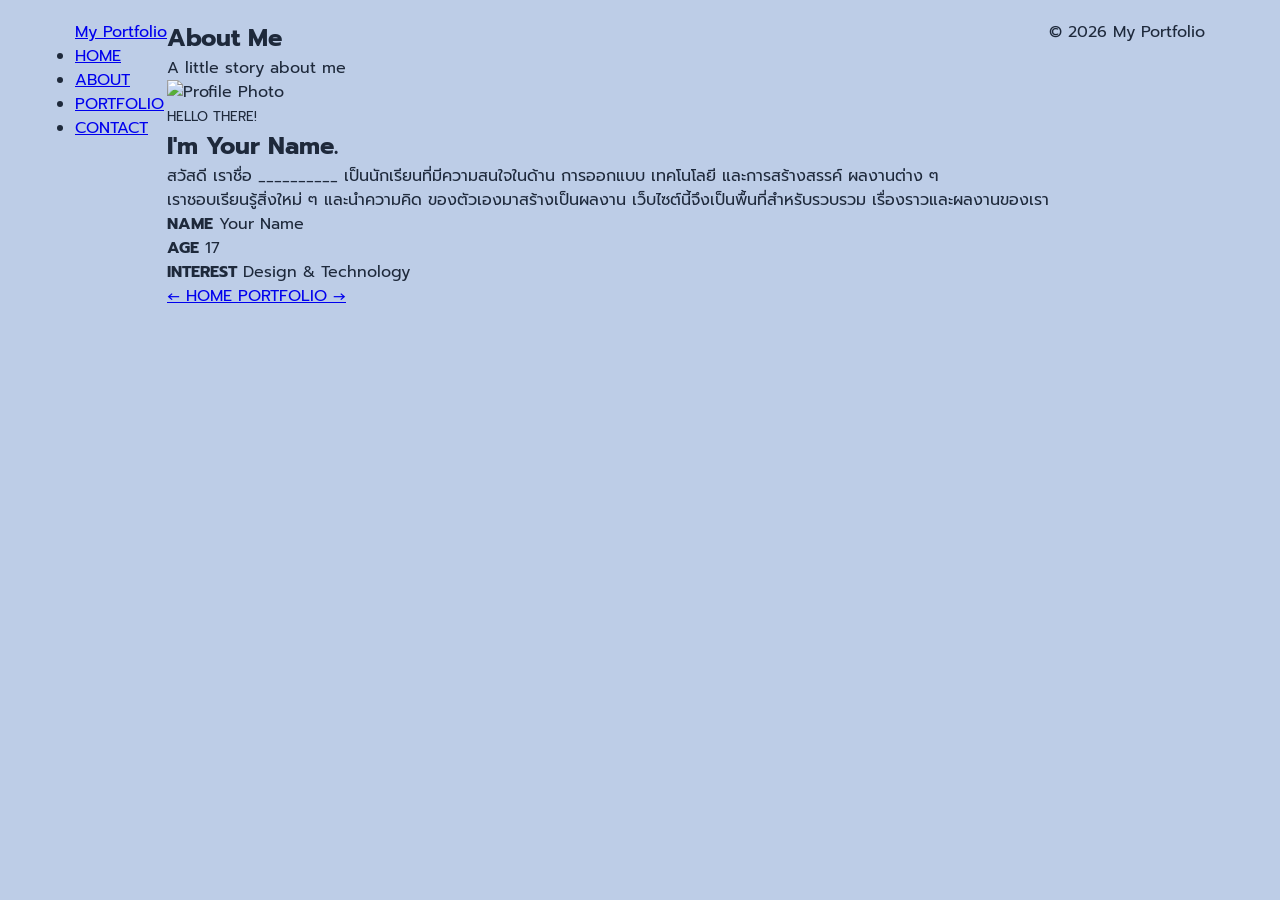
==== about.html @ 1d5a14ea "Update about.html" ====
<!DOCTYPE html>
<html lang="th">

<head>

    <meta charset="UTF-8">

    <meta name="viewport"
          content="width=device-width, initial-scale=1.0">

    <title>About | My Portfolio</title>

    <link rel="stylesheet" href="style.css">

</head>


<body>


<!-- ================= NAVBAR ================= -->

<nav class="navbar">

    <a href="index.html" class="logo">
        My Portfolio
    </a>


    <ul class="nav-links">

        <li>
            <a href="index.html">
                HOME
            </a>
        </li>

        <li>
            <a href="about.html">
                ABOUT
            </a>
        </li>

        <li>
            <a href="portfolio.html">
                PORTFOLIO
            </a>
        </li>

        <li>
            <a href="contact.html">
                CONTACT
            </a>
        </li>

    </ul>

</nav>


<!-- ================= MAIN ================= -->

<main class="container">


    <section class="page-title">

        <h1>
            About Me
        </h1>

        <p>
            A little story about me
        </p>

    </section>


    <section class="about-box">


        <div class="about-image">

            <!-- ⭐ ใส่รูปตัวเองตรงนี้ -->

            <img
                src="images/profile.jpg"
                alt="Profile Photo"
            >

        </div>


        <div class="about-text">

            <small>
                HELLO THERE!
            </small>


            <h2>
                I'm Your Name.
            </h2>


            <p>
                สวัสดี เราชื่อ __________
                เป็นนักเรียนที่มีความสนใจในด้าน
                การออกแบบ เทคโนโลยี และการสร้างสรรค์
                ผลงานต่าง ๆ
            </p>


            <p>
                เราชอบเรียนรู้สิ่งใหม่ ๆ และนำความคิด
                ของตัวเองมาสร้างเป็นผลงาน
                เว็บไซต์นี้จึงเป็นพื้นที่สำหรับรวบรวม
                เรื่องราวและผลงานของเรา
            </p>


            <div class="info">

                <div>
                    <strong>NAME</strong>
                    <span>Your Name</span>
                </div>

                <div>
                    <strong>AGE</strong>
                    <span>17</span>
                </div>

                <div>
                    <strong>INTEREST</strong>
                    <span>Design & Technology</span>
                </div>

            </div>


        </div>

    </section>


    <!-- ================= NAVIGATION ================= -->

    <div class="page-navigation">

        <a href="index.html">
            ← HOME
        </a>

        <a href="portfolio.html">
            PORTFOLIO →
        </a>

    </div>


</main>


<footer>

    © 2026 My Portfolio

</footer>


</body>

</html>
---- style.css ----
@import url('https://fonts.googleapis.com/css2?family=Cherry+Bomb+One&family=Prompt:wght@300;400;500;600;700&display=swap');

:root {
    --primary-blue: #4a8bf5;
    --soft-blue: #c4dcff;
    --sky-gradient: linear-gradient(180deg, #9bbcfd 0%, #d8e5ff 100%);
    --bg-cream: #f4f6fa;
    --card-bg: #ffffff;
    --text-dark: #1e293b;
    --text-muted: #64748b;
    --y2k-purple: #8b5cf6;
}

* {
    box-sizing: border-box;
    margin: 0;
    padding: 0;
}

body {
    font-family: 'Prompt', sans-serif;
    background: #bdcde7;
    color: var(--text-dark);
    padding: 20px 0;
    display: flex;
    justify-content: center;
}

/* กรอบเว็บไซต์สไตล์เว็บ Y2K / NewJeans UI */
.site-wrapper {
    width: 100%;
    max-width: 1000px;
    background-color: var(--bg-cream);
    box-shadow: 0 20px 40px rgba(0, 0, 0, 0.15);
    border-radius: 16px;
    overflow: hidden;
    border: 4px solid #ffffff;
    min-height: 85vh;
}

/* Header & Navigation Bar */
header {
    background: var(--sky-gradient);
    padding: 20px 40px;
    display: flex;
    justify-content: space-between;
    align-items: center;
    border-bottom: 2px solid #ffffff;
}

.logo-brand h1 {
    font-family: 'Cherry Bomb One', cursive, sans-serif;
    font-size: 32px;
    color: #ffffff;
    text-shadow: 2px 2px 0px var(--primary-blue), -2px -2px 0px var(--primary-blue), 2px -2px 0px var(--primary-blue), -2px 2px 0px var(--primary-blue);
    letter-spacing: 1px;
}

.main-nav ul {
    display: flex;
    list-style: none;
    gap: 15px;
}

.main-nav a {
    text-decoration: none;
    color: #ffffff;
    font-size: 14px;
    font-weight: 600;
    padding: 6px 16px;
    border-radius: 20px;
    background: rgba(255, 255, 255, 0.3);
    backdrop-filter: blur(5px);
    transition: all 0.2s ease;
}

.main-nav a:hover, .main-nav a.active {
    background: #ffffff;
    color: var(--primary-blue);
    box-shadow: 0 4px 10px rgba(74, 139, 245, 0.3);
}

/* Page Container */
.page-container {
    padding: 40px;
}

.section-title {
    font-family: 'Prompt', sans-serif;
    font-size: 28px;
    color: var(--primary-blue);
    margin-bottom: 20px;
    font-weight: 700;
    display: flex;
    align-items: center;
    gap: 10px;
}

/* Hero / Welcome Section (index.html) */
.hero-section {
    display: flex;
    gap: 30px;
    align-items: center;
    background: #ffffff;
    padding: 30px;
    border-radius: 12px;
    border: 2px dashed var(--soft-blue);
}

.hero-left {
    flex: 1;
}

.hero-title {
    font-size: 36px;
    line-height: 1.2;
    color: var(--primary-blue);
    margin-bottom: 15px;
}

.hero-desc {
    font-size: 15px;
    color: var(--text-muted);
    line-height: 1.8;
    margin-bottom: 25px;
}

.hero-right {
    flex: 1;
    display: flex;
    justify-content: center;
}

.hero-img-box {
    width: 100%;
    max-width: 350px;
    height: 280px;
    border-radius: 12px;
    overflow: hidden;
    border: 3px solid var(--soft-blue);
    box-shadow: 0 10px 20px rgba(0,0,0,0.05);
}

.hero-img-box img {
    width: 100%;
    height: 100%;
    object-fit: cover;
}

/* Buttons */
.btn-container {
    display: flex;
    gap: 12px;
    margin-top: 20px;
}

.btn-primary {
    background-color: var(--primary-blue);
    color: white;
    padding: 10px 22px;
    border-radius: 25px;
    text-decoration: none;
    font-size: 14px;
    font-weight: 500;
    box-shadow: 0 4px 12px rgba(74, 139, 245, 0.3);
    transition: 0.2s;
}

.btn-secondary {
    background-color: var(--soft-blue);
    color: var(--primary-blue);
    padding: 10px 22px;
    border-radius: 25px;
    text-decoration: none;
    font-size: 14px;
    font-weight: 500;
    transition: 0.2s;
}

.btn-primary:hover, .btn-secondary:hover {
    transform: translateY(-2px);
}

/* Cards & Grid Layout (projects.html & about.html) */
.info-card {
    background: #ffffff;
    padding: 30px;
    border-radius: 12px;
    border: 1px solid #e2e8f0;
    margin-bottom: 25px;
    box-shadow: 0 4px 12px rgba(0,0,0,0.02);
}

.info-card h3 {
    color: var(--primary-blue);
    margin-bottom: 12px;
    font-size: 18px;
}

.info-card p {
    font-size: 14px;
    color: var(--text-muted);
    line-height: 1.8;
}

.projects-grid {
    display: grid;
    grid-template-columns: repeat(auto-fit, minmax(260px, 1fr));
    gap: 20px;
    margin-top: 25px;
}

.project-card {
    background: #ffffff;
    border-radius: 12px;
    overflow: hidden;
    border: 1px solid #e2e8f0;
    box-shadow: 0 4px 12px rgba(0, 0, 0, 0.03);
    transition: transform 0.2s;
}

.project-card:hover {
    transform: translateY(-5px);
}

.card-banner-img {
    width: 100%;
    height: 160px;
    object-fit: cover;
}

.card-body {
    padding: 15px 20px;
}

.card-body h3 {
    font-size: 16px;
    color: var(--text-dark);
    margin-bottom: 6px;
}

.card-body p {
    font-size: 13px;
    color: var(--text-muted);
}

/* Footer Navigation Bar */
.footer-nav {
    display: flex;
    justify-content: space-between;
    align-items: center;
    margin-top: 40px;
    padding-top: 20px;
    border-top: 1px dashed var(--soft-blue);
}

/* Responsive */
@media (max-width: 768px) {
    header { flex-direction: column; gap: 15px; text-align: center; }
    .hero-section { flex-direction: column; }
    .page-container { padding: 20px; }
}
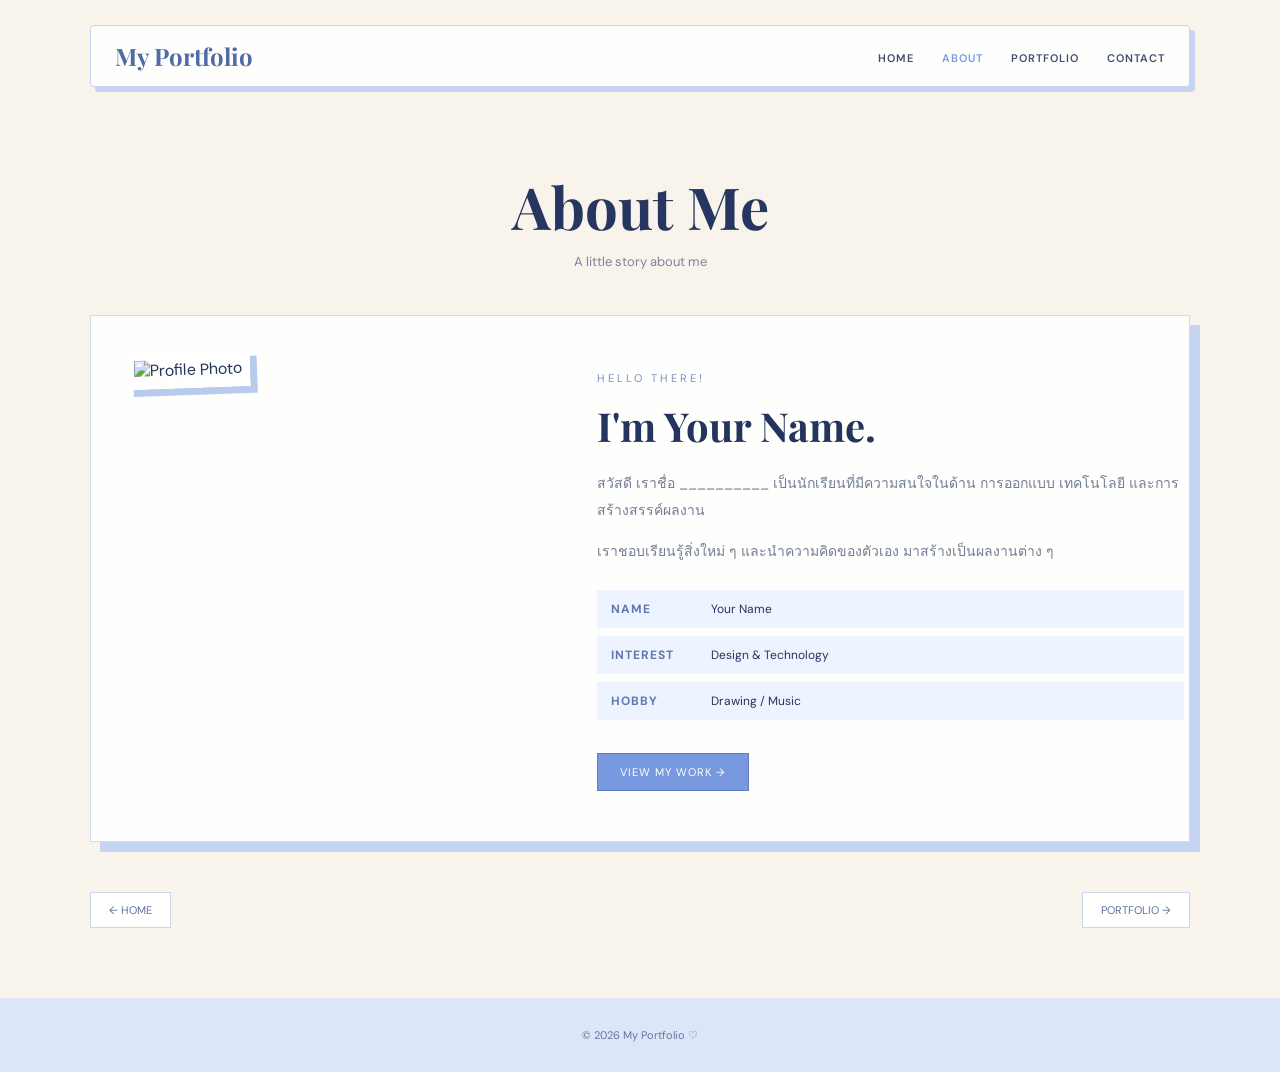
==== commit ce980e9f: "Update about.html" ====
--- a/about.html
+++ b/about.html
@@ -14,11 +14,8 @@
 
 </head>
 
-
 <body>
 
-
-<!-- ================= NAVBAR ================= -->
 
 <nav class="navbar">
 
@@ -26,8 +23,7 @@
         My Portfolio
     </a>
 
-
-    <ul class="nav-links">
+    <ul class="nav-menu">
 
         <li>
             <a href="index.html">
@@ -36,7 +32,7 @@
         </li>
 
         <li>
-            <a href="about.html">
+            <a href="about.html" class="active">
                 ABOUT
             </a>
         </li>
@@ -58,12 +54,10 @@
 </nav>
 
 
-<!-- ================= MAIN ================= -->
-
 <main class="container">
 
 
-    <section class="page-title">
+    <header class="page-header">
 
         <h1>
             About Me
@@ -73,7 +67,7 @@
             A little story about me
         </p>
 
-    </section>
+    </header>
 
 
     <section class="about-box">
@@ -81,7 +75,7 @@
 
         <div class="about-image">
 
-            <!-- ⭐ ใส่รูปตัวเองตรงนี้ -->
+            <!-- รูปตัวเอง -->
 
             <img
                 src="images/profile.jpg"
@@ -91,12 +85,11 @@
         </div>
 
 
-        <div class="about-text">
+        <div class="about-content">
 
             <small>
                 HELLO THERE!
             </small>
-
 
             <h2>
                 I'm Your Name.
@@ -106,47 +99,51 @@
             <p>
                 สวัสดี เราชื่อ __________
                 เป็นนักเรียนที่มีความสนใจในด้าน
-                การออกแบบ เทคโนโลยี และการสร้างสรรค์
-                ผลงานต่าง ๆ
+                การออกแบบ เทคโนโลยี
+                และการสร้างสรรค์ผลงาน
             </p>
 
 
             <p>
-                เราชอบเรียนรู้สิ่งใหม่ ๆ และนำความคิด
-                ของตัวเองมาสร้างเป็นผลงาน
-                เว็บไซต์นี้จึงเป็นพื้นที่สำหรับรวบรวม
-                เรื่องราวและผลงานของเรา
+                เราชอบเรียนรู้สิ่งใหม่ ๆ
+                และนำความคิดของตัวเอง
+                มาสร้างเป็นผลงานต่าง ๆ
             </p>
 
 
-            <div class="info">
+            <div class="info-list">
 
-                <div>
+                <div class="info-row">
                     <strong>NAME</strong>
                     <span>Your Name</span>
                 </div>
 
-                <div>
-                    <strong>AGE</strong>
-                    <span>17</span>
-                </div>
-
-                <div>
+                <div class="info-row">
                     <strong>INTEREST</strong>
                     <span>Design & Technology</span>
                 </div>
 
+                <div class="info-row">
+                    <strong>HOBBY</strong>
+                    <span>Drawing / Music</span>
+                </div>
+
             </div>
 
+
+            <a
+                href="portfolio.html"
+                class="button"
+            >
+                VIEW MY WORK →
+            </a>
 
         </div>
 
     </section>
 
 
-    <!-- ================= NAVIGATION ================= -->
-
-    <div class="page-navigation">
+    <div class="page-nav">
 
         <a href="index.html">
             ← HOME
@@ -163,12 +160,9 @@
 
 
 <footer>
-
-    © 2026 My Portfolio
-
+    © 2026 My Portfolio ♡
 </footer>
 
 
 </body>
-
 </html>
--- a/style.css
+++ b/style.css
@@ -1,15 +1,4 @@
-@import url('https://fonts.googleapis.com/css2?family=Cherry+Bomb+One&family=Prompt:wght@300;400;500;600;700&display=swap');
-
-:root {
-    --primary-blue: #4a8bf5;
-    --soft-blue: #c4dcff;
-    --sky-gradient: linear-gradient(180deg, #9bbcfd 0%, #d8e5ff 100%);
-    --bg-cream: #f4f6fa;
-    --card-bg: #ffffff;
-    --text-dark: #1e293b;
-    --text-muted: #64748b;
-    --y2k-purple: #8b5cf6;
-}
+@import url('https://fonts.googleapis.com/css2?family=DM+Sans:wght@400;500;600&family=Playfair+Display:wght@500;600;700&display=swap');
 
 * {
     box-sizing: border-box;
@@ -17,246 +6,619 @@
     padding: 0;
 }
 
+html {
+    scroll-behavior: smooth;
+}
+
 body {
-    font-family: 'Prompt', sans-serif;
-    background: #bdcde7;
-    color: var(--text-dark);
-    padding: 20px 0;
-    display: flex;
-    justify-content: center;
-}
-
-/* กรอบเว็บไซต์สไตล์เว็บ Y2K / NewJeans UI */
-.site-wrapper {
-    width: 100%;
-    max-width: 1000px;
-    background-color: var(--bg-cream);
-    box-shadow: 0 20px 40px rgba(0, 0, 0, 0.15);
-    border-radius: 16px;
-    overflow: hidden;
-    border: 4px solid #ffffff;
-    min-height: 85vh;
-}
-
-/* Header & Navigation Bar */
-header {
-    background: var(--sky-gradient);
-    padding: 20px 40px;
-    display: flex;
-    justify-content: space-between;
-    align-items: center;
-    border-bottom: 2px solid #ffffff;
-}
-
-.logo-brand h1 {
-    font-family: 'Cherry Bomb One', cursive, sans-serif;
-    font-size: 32px;
-    color: #ffffff;
-    text-shadow: 2px 2px 0px var(--primary-blue), -2px -2px 0px var(--primary-blue), 2px -2px 0px var(--primary-blue), -2px 2px 0px var(--primary-blue);
-    letter-spacing: 1px;
-}
-
-.main-nav ul {
-    display: flex;
-    list-style: none;
-    gap: 15px;
-}
-
-.main-nav a {
-    text-decoration: none;
-    color: #ffffff;
-    font-size: 14px;
-    font-weight: 600;
-    padding: 6px 16px;
-    border-radius: 20px;
-    background: rgba(255, 255, 255, 0.3);
-    backdrop-filter: blur(5px);
-    transition: all 0.2s ease;
-}
-
-.main-nav a:hover, .main-nav a.active {
-    background: #ffffff;
-    color: var(--primary-blue);
-    box-shadow: 0 4px 10px rgba(74, 139, 245, 0.3);
-}
-
-/* Page Container */
-.page-container {
-    padding: 40px;
-}
-
-.section-title {
-    font-family: 'Prompt', sans-serif;
-    font-size: 28px;
-    color: var(--primary-blue);
-    margin-bottom: 20px;
-    font-weight: 700;
+    font-family: 'DM Sans', sans-serif;
+    background: #f8f3eb;
+    color: #25345d;
+    min-height: 100vh;
+}
+
+/* ================= NAVBAR ================= */
+
+.navbar {
+    width: 90%;
+    max-width: 1100px;
+    margin: 25px auto 0;
+    padding: 14px 24px;
+
     display: flex;
     align-items: center;
-    gap: 10px;
-}
-
-/* Hero / Welcome Section (index.html) */
-.hero-section {
+    justify-content: space-between;
+
+    background: rgba(255, 255, 255, 0.9);
+    border: 1px solid #c5d4f1;
+    border-radius: 4px;
+
+    box-shadow: 5px 5px 0 #c5d4f1;
+
+    position: relative;
+    z-index: 10;
+}
+
+.logo {
+    text-decoration: none;
+    color: #506ba5;
+
+    font-family: 'Playfair Display', serif;
+    font-size: 24px;
+    font-weight: 700;
+}
+
+.nav-menu {
     display: flex;
-    gap: 30px;
     align-items: center;
-    background: #ffffff;
-    padding: 30px;
-    border-radius: 12px;
-    border: 2px dashed var(--soft-blue);
-}
-
-.hero-left {
-    flex: 1;
+    gap: 28px;
+    list-style: none;
+}
+
+.nav-menu a {
+    text-decoration: none;
+    color: #3f4d70;
+
+    font-size: 11px;
+    font-weight: 600;
+    letter-spacing: 1px;
+
+    transition: 0.25s;
+}
+
+.nav-menu a:hover,
+.nav-menu a.active {
+    color: #7799df;
+}
+
+/* ================= CONTAINER ================= */
+
+.container {
+    width: 90%;
+    max-width: 1100px;
+    margin: auto;
+}
+
+/* ================= HOME ================= */
+
+.hero {
+    min-height: 650px;
+
+    display: grid;
+    grid-template-columns: 1fr 1fr;
+    gap: 60px;
+
+    align-items: center;
+}
+
+.hero-text {
+    padding-left: 15px;
+}
+
+.hero-subtitle {
+    color: #7890bf;
+
+    font-size: 11px;
+    letter-spacing: 4px;
+    font-weight: 600;
 }
 
 .hero-title {
-    font-size: 36px;
-    line-height: 1.2;
-    color: var(--primary-blue);
-    margin-bottom: 15px;
-}
-
-.hero-desc {
-    font-size: 15px;
-    color: var(--text-muted);
-    line-height: 1.8;
-    margin-bottom: 25px;
-}
-
-.hero-right {
-    flex: 1;
-    display: flex;
-    justify-content: center;
-}
-
-.hero-img-box {
-    width: 100%;
-    max-width: 350px;
-    height: 280px;
-    border-radius: 12px;
-    overflow: hidden;
-    border: 3px solid var(--soft-blue);
-    box-shadow: 0 10px 20px rgba(0,0,0,0.05);
-}
-
-.hero-img-box img {
-    width: 100%;
-    height: 100%;
-    object-fit: cover;
-}
-
-/* Buttons */
-.btn-container {
+    font-family: 'Playfair Display', serif;
+
+    font-size: clamp(60px, 8vw, 95px);
+    line-height: 0.9;
+
+    margin: 20px 0;
+
+    color: #24345f;
+}
+
+.hero-title span {
+    color: #7597dc;
+}
+
+.hero-description {
+    max-width: 500px;
+
+    color: #737d94;
+
+    font-size: 14px;
+    line-height: 1.9;
+}
+
+.buttons {
     display: flex;
     gap: 12px;
-    margin-top: 20px;
-}
-
-.btn-primary {
-    background-color: var(--primary-blue);
+    flex-wrap: wrap;
+}
+
+.button {
+    display: inline-block;
+
+    margin-top: 25px;
+    padding: 11px 22px;
+
+    background: #7899df;
     color: white;
-    padding: 10px 22px;
-    border-radius: 25px;
+
     text-decoration: none;
+
+    font-size: 11px;
+    letter-spacing: 1px;
+
+    border: 1px solid #607ebd;
+
+    transition: 0.25s;
+}
+
+.button:hover {
+    transform: translateY(-3px);
+    box-shadow: 5px 5px 0 #c5d4f1;
+}
+
+.button.light {
+    background: white;
+    color: #506ba5;
+}
+
+/* ================= HOME IMAGE ================= */
+
+.hero-image {
+    position: relative;
+}
+
+.hero-image img {
+    width: 100%;
+    height: 450px;
+
+    object-fit: cover;
+
+    background: #dbe5f8;
+
+    border: 9px solid white;
+
+    box-shadow: 12px 12px 0 #b9cbed;
+
+    transform: rotate(2deg);
+}
+
+.decor-heart {
+    position: absolute;
+
+    left: -35px;
+    bottom: 30px;
+
+    font-size: 58px;
+
+    transform: rotate(-12deg);
+}
+
+.decor-star {
+    position: absolute;
+
+    right: -20px;
+    top: 15px;
+
+    font-size: 35px;
+
+    color: #7191d3;
+}
+
+/* ================= PAGE HEADER ================= */
+
+.page-header {
+    text-align: center;
+
+    padding: 80px 0 45px;
+}
+
+.page-header h1 {
+    font-family: 'Playfair Display', serif;
+
+    font-size: 58px;
+
+    color: #263660;
+}
+
+.page-header p {
+    margin-top: 8px;
+
+    color: #7a849b;
+
+    font-size: 13px;
+}
+
+/* ================= ABOUT ================= */
+
+.about-box {
+    display: grid;
+    grid-template-columns: 40% 60%;
+
+    gap: 45px;
+
+    padding: 35px;
+
+    background: rgba(255, 255, 255, 0.9);
+
+    border: 1px solid #d0dbef;
+
+    box-shadow: 10px 10px 0 #c5d4f1;
+}
+
+.about-image img {
+    width: 100%;
+    height: 420px;
+
+    object-fit: cover;
+
+    border: 8px solid white;
+
+    box-shadow: 7px 7px 0 #b9cbed;
+
+    transform: rotate(-2deg);
+}
+
+.about-content {
+    padding: 15px;
+}
+
+.about-content small {
+    color: #7890bf;
+
+    font-size: 11px;
+    letter-spacing: 3px;
+}
+
+.about-content h2 {
+    font-family: 'Playfair Display', serif;
+
+    font-size: 40px;
+
+    margin: 12px 0 18px;
+}
+
+.about-content p {
+    color: #737d94;
+
     font-size: 14px;
-    font-weight: 500;
-    box-shadow: 0 4px 12px rgba(74, 139, 245, 0.3);
+
+    line-height: 1.9;
+
+    margin-bottom: 15px;
+}
+
+.info-list {
+    margin-top: 25px;
+}
+
+.info-row {
+    display: flex;
+
+    padding: 11px 14px;
+
+    margin-bottom: 8px;
+
+    background: #edf3ff;
+
+    font-size: 12px;
+}
+
+.info-row strong {
+    width: 100px;
+
+    color: #6178ad;
+
+    letter-spacing: 1px;
+}
+
+/* ================= PORTFOLIO ================= */
+
+.portfolio-grid {
+    display: grid;
+
+    grid-template-columns: repeat(3, 1fr);
+
+    gap: 28px;
+
+    margin-bottom: 80px;
+}
+
+.work-card {
+    padding: 10px;
+
+    background: white;
+
+    border: 1px solid #d4def0;
+
+    box-shadow: 7px 7px 0 #c4d3ef;
+
+    transition: 0.3s;
+}
+
+.work-card:nth-child(2) {
+    transform: translateY(25px) rotate(1.5deg);
+}
+
+.work-card:nth-child(3) {
+    transform: rotate(-1.5deg);
+}
+
+.work-card:hover {
+    transform: translateY(-8px) rotate(0);
+}
+
+.work-card img {
+    width: 100%;
+    height: 280px;
+
+    object-fit: cover;
+}
+
+.work-content {
+    padding: 14px 8px 12px;
+}
+
+.work-number {
+    color: #7890bf;
+
+    font-size: 9px;
+    letter-spacing: 2px;
+}
+
+.work-content h2 {
+    font-family: 'Playfair Display', serif;
+
+    font-size: 24px;
+
+    margin: 7px 0;
+}
+
+.work-content p {
+    color: #747e96;
+
+    font-size: 12px;
+
+    line-height: 1.7;
+}
+
+.tag {
+    display: inline-block;
+
+    margin-top: 10px;
+    padding: 5px 9px;
+
+    background: #e8efff;
+
+    color: #6178ad;
+
+    font-size: 9px;
+    letter-spacing: 1px;
+}
+
+/* ================= CONTACT ================= */
+
+.contact-box {
+    display: grid;
+
+    grid-template-columns: 1fr 1fr;
+
+    gap: 50px;
+
+    padding: 40px;
+
+    background: white;
+
+    border: 1px solid #d0dbef;
+
+    box-shadow: 10px 10px 0 #c5d4f1;
+
+    margin-bottom: 70px;
+}
+
+.contact-content small {
+    color: #7890bf;
+
+    font-size: 11px;
+
+    letter-spacing: 3px;
+}
+
+.contact-content h2 {
+    font-family: 'Playfair Display', serif;
+
+    font-size: 43px;
+
+    margin: 12px 0;
+}
+
+.contact-content > p {
+    color: #737d94;
+
+    font-size: 13px;
+
+    line-height: 1.8;
+
+    margin-bottom: 25px;
+}
+
+.contact-item {
+    padding: 13px 15px;
+
+    margin-bottom: 10px;
+
+    background: #edf3ff;
+}
+
+.contact-item strong {
+    color: #6178ad;
+
+    font-size: 9px;
+
+    letter-spacing: 2px;
+}
+
+.contact-item p {
+    color: #6e7891;
+
+    font-size: 12px;
+
+    margin-top: 4px;
+}
+
+.contact-form input,
+.contact-form textarea {
+    width: 100%;
+
+    padding: 13px;
+
+    margin-bottom: 12px;
+
+    background: #fafcff;
+
+    border: 1px solid #d2ddef;
+
+    outline: none;
+
+    font-family: 'DM Sans', sans-serif;
+
+    font-size: 12px;
+}
+
+.contact-form textarea {
+    height: 150px;
+
+    resize: vertical;
+}
+
+.contact-form input:focus,
+.contact-form textarea:focus {
+    border-color: #7899df;
+}
+
+.contact-form button {
+    padding: 12px 22px;
+
+    background: #7899df;
+
+    color: white;
+
+    border: 1px solid #607ebd;
+
+    cursor: pointer;
+
+    font-size: 11px;
+
+    letter-spacing: 1px;
+}
+
+/* ================= PAGE NAV ================= */
+
+.page-nav {
+    display: flex;
+
+    justify-content: space-between;
+
+    margin: 50px 0 70px;
+}
+
+.page-nav a {
+    padding: 10px 18px;
+
+    background: white;
+
+    border: 1px solid #cbd7ed;
+
+    color: #5c70a2;
+
+    text-decoration: none;
+
+    font-size: 11px;
+
     transition: 0.2s;
 }
 
-.btn-secondary {
-    background-color: var(--soft-blue);
-    color: var(--primary-blue);
-    padding: 10px 22px;
-    border-radius: 25px;
-    text-decoration: none;
-    font-size: 14px;
-    font-weight: 500;
-    transition: 0.2s;
-}
-
-.btn-primary:hover, .btn-secondary:hover {
-    transform: translateY(-2px);
-}
-
-/* Cards & Grid Layout (projects.html & about.html) */
-.info-card {
-    background: #ffffff;
+.page-nav a:hover {
+    background: #edf3ff;
+}
+
+/* ================= FOOTER ================= */
+
+footer {
     padding: 30px;
-    border-radius: 12px;
-    border: 1px solid #e2e8f0;
-    margin-bottom: 25px;
-    box-shadow: 0 4px 12px rgba(0,0,0,0.02);
-}
-
-.info-card h3 {
-    color: var(--primary-blue);
-    margin-bottom: 12px;
-    font-size: 18px;
-}
-
-.info-card p {
-    font-size: 14px;
-    color: var(--text-muted);
-    line-height: 1.8;
-}
-
-.projects-grid {
-    display: grid;
-    grid-template-columns: repeat(auto-fit, minmax(260px, 1fr));
-    gap: 20px;
-    margin-top: 25px;
-}
-
-.project-card {
-    background: #ffffff;
-    border-radius: 12px;
-    overflow: hidden;
-    border: 1px solid #e2e8f0;
-    box-shadow: 0 4px 12px rgba(0, 0, 0, 0.03);
-    transition: transform 0.2s;
-}
-
-.project-card:hover {
-    transform: translateY(-5px);
-}
-
-.card-banner-img {
-    width: 100%;
-    height: 160px;
-    object-fit: cover;
-}
-
-.card-body {
-    padding: 15px 20px;
-}
-
-.card-body h3 {
-    font-size: 16px;
-    color: var(--text-dark);
-    margin-bottom: 6px;
-}
-
-.card-body p {
-    font-size: 13px;
-    color: var(--text-muted);
-}
-
-/* Footer Navigation Bar */
-.footer-nav {
-    display: flex;
-    justify-content: space-between;
-    align-items: center;
-    margin-top: 40px;
-    padding-top: 20px;
-    border-top: 1px dashed var(--soft-blue);
-}
-
-/* Responsive */
-@media (max-width: 768px) {
-    header { flex-direction: column; gap: 15px; text-align: center; }
-    .hero-section { flex-direction: column; }
-    .page-container { padding: 20px; }
-}
+
+    background: #dce6f8;
+
+    text-align: center;
+
+    color: #65769f;
+
+    font-size: 11px;
+}
+
+/* ================= MOBILE ================= */
+
+@media (max-width: 750px) {
+
+    .navbar {
+        flex-direction: column;
+
+        gap: 15px;
+
+        padding: 15px;
+    }
+
+    .nav-menu {
+        gap: 14px;
+
+        justify-content: center;
+
+        flex-wrap: wrap;
+    }
+
+    .hero {
+        grid-template-columns: 1fr;
+
+        gap: 40px;
+
+        padding: 60px 0;
+    }
+
+    .hero-text {
+        padding-left: 0;
+    }
+
+    .hero-title {
+        font-size: 60px;
+    }
+
+    .hero-image img {
+        height: 350px;
+    }
+
+    .about-box {
+        grid-template-columns: 1fr;
+
+        padding: 25px;
+    }
+
+    .contact-box {
+        grid-template-columns: 1fr;
+
+        padding: 25px;
+    }
+
+    .portfolio-grid {
+        grid-template-columns: 1fr;
+    }
+
+    .work-card:nth-child(2),
+    .work-card:nth-child(3) {
+        transform: none;
+    }
+
+    .page-header h1 {
+        font-size: 45px;
+    }
+
+}
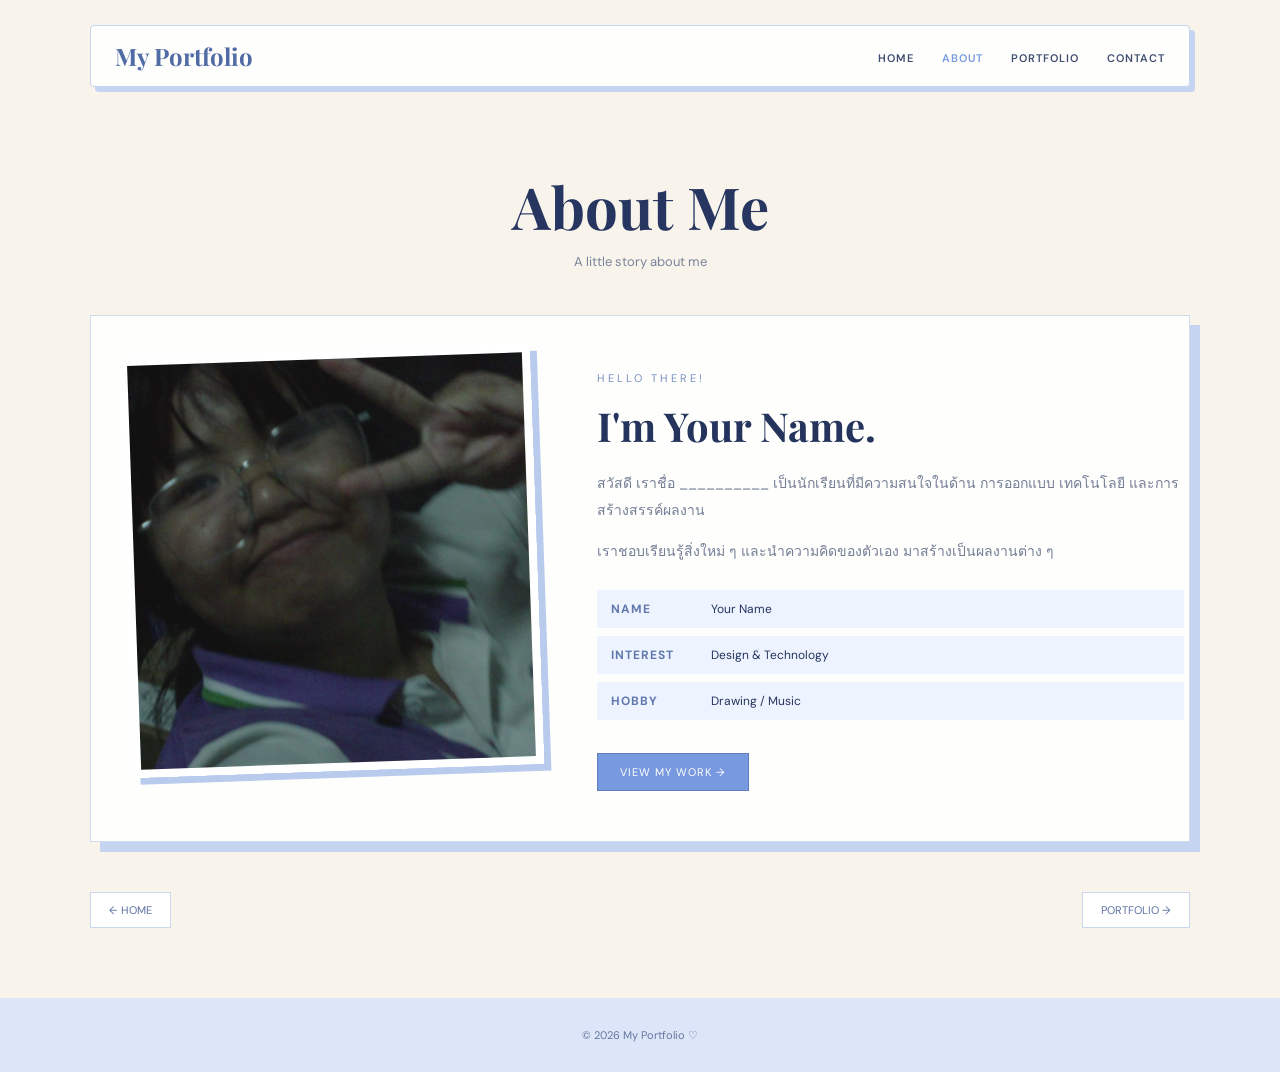
==== commit ce65ce04: "Update about.html" ====
--- a/about.html
+++ b/about.html
@@ -78,7 +78,7 @@
             <!-- รูปตัวเอง -->
 
             <img
-                src="images/profile.jpg"
+                src="F.png"
                 alt="Profile Photo"
             >
 
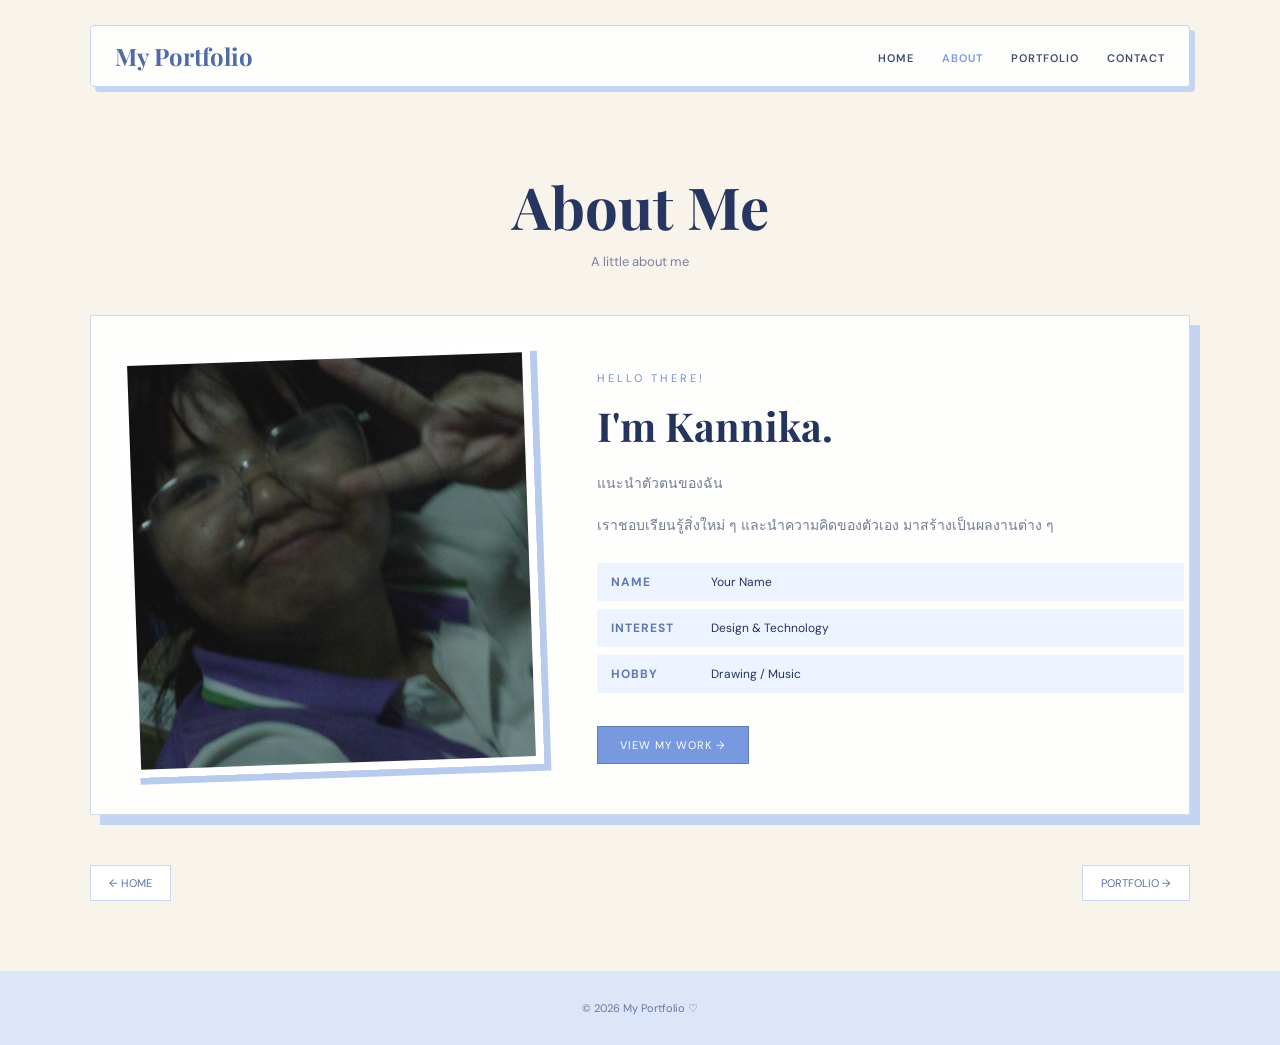
==== commit 764f0d5a: "Update about.html" ====
--- a/about.html
+++ b/about.html
@@ -64,7 +64,7 @@
         </h1>
 
         <p>
-            A little story about me
+            A little about me
         </p>
 
     </header>
@@ -92,15 +92,12 @@
             </small>
 
             <h2>
-                I'm Your Name.
+                I'm Kannika.
             </h2>
 
 
             <p>
-                สวัสดี เราชื่อ __________
-                เป็นนักเรียนที่มีความสนใจในด้าน
-                การออกแบบ เทคโนโลยี
-                และการสร้างสรรค์ผลงาน
+                แนะนำตัวตนของฉัน
             </p>
 
 
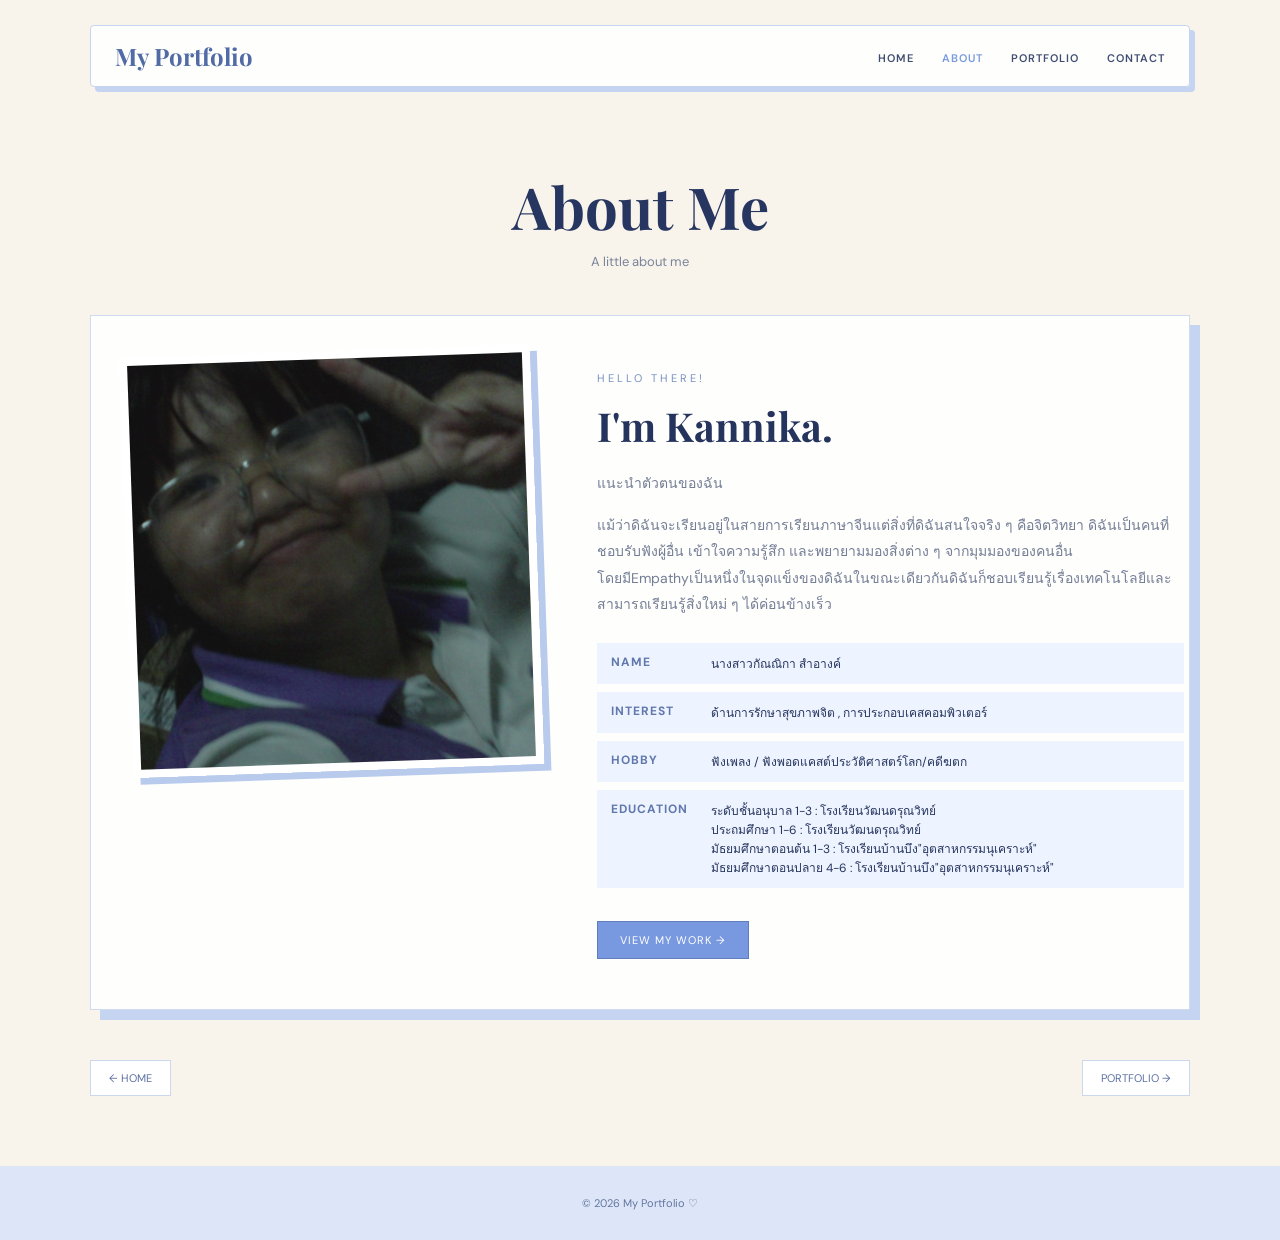
==== commit b9d1b5cf: "Update about.html" ====
--- a/about.html
+++ b/about.html
@@ -102,9 +102,8 @@
 
 
             <p>
-                เราชอบเรียนรู้สิ่งใหม่ ๆ
-                และนำความคิดของตัวเอง
-                มาสร้างเป็นผลงานต่าง ๆ
+                แม้ว่าดิฉันจะเรียนอยู่ในสายการเรียนภาษาจีนแต่สิ่งที่ดิฉันสนใจจริง ๆ คือจิตวิทยา ดิฉันเป็นคนที่ชอบรับฟังผู้อื่น เข้าใจความรู้สึก และพยายามมองสิ่งต่าง ๆ จากมุมมองของคนอื่น<br>
+                โดยมีEmpathyเป็นหนึ่งในจุดแข็งของดิฉันในขณะเดียวกันดิฉันก็ชอบเรียนรู้เรื่องเทคโนโลยีและสามารถเรียนรู้สิ่งใหม่ ๆ ได้ค่อนข้างเร็ว<br>
             </p>
 
 
@@ -112,19 +111,28 @@
 
                 <div class="info-row">
                     <strong>NAME</strong>
-                    <span>Your Name</span>
+                    <span>นางสาวกัณณิกา สำอางค์</span>
                 </div>
 
                 <div class="info-row">
                     <strong>INTEREST</strong>
-                    <span>Design & Technology</span>
+                    <span>ด้านการรักษาสุขภาพจิต , การประกอบเคสคอมพิวเตอร์</span>
                 </div>
 
                 <div class="info-row">
                     <strong>HOBBY</strong>
-                    <span>Drawing / Music</span>
+                    <span>ฟังเพลง / ฟังพอดแคสต์ประวัติศาสตร์โลก/คดีฆตก</span>
                 </div>
-
+                
+                <div class="info-row">
+                    <strong>EDUCATION</strong>
+                    <span>
+                        ระดับชั้นอนุบาล 1-3 : โรงเรียนวัฒนดรุณวิทย์<br>
+                        ประถมศึกษา 1-6 : โรงเรียนวัฒนดรุณวิทย์<br>
+                        มัธยมศึกษาตอนต้น 1-3 : โรงเรียนบ้านบึง"อุตสาหกรรมนุเคราะห์"<br>
+                        มัธยมศึกษาตอนปลาย 4-6 : โรงเรียนบ้านบึง"อุตสาหกรรมนุเคราะห์"
+                    </span>
+                </div>
             </div>
 
 
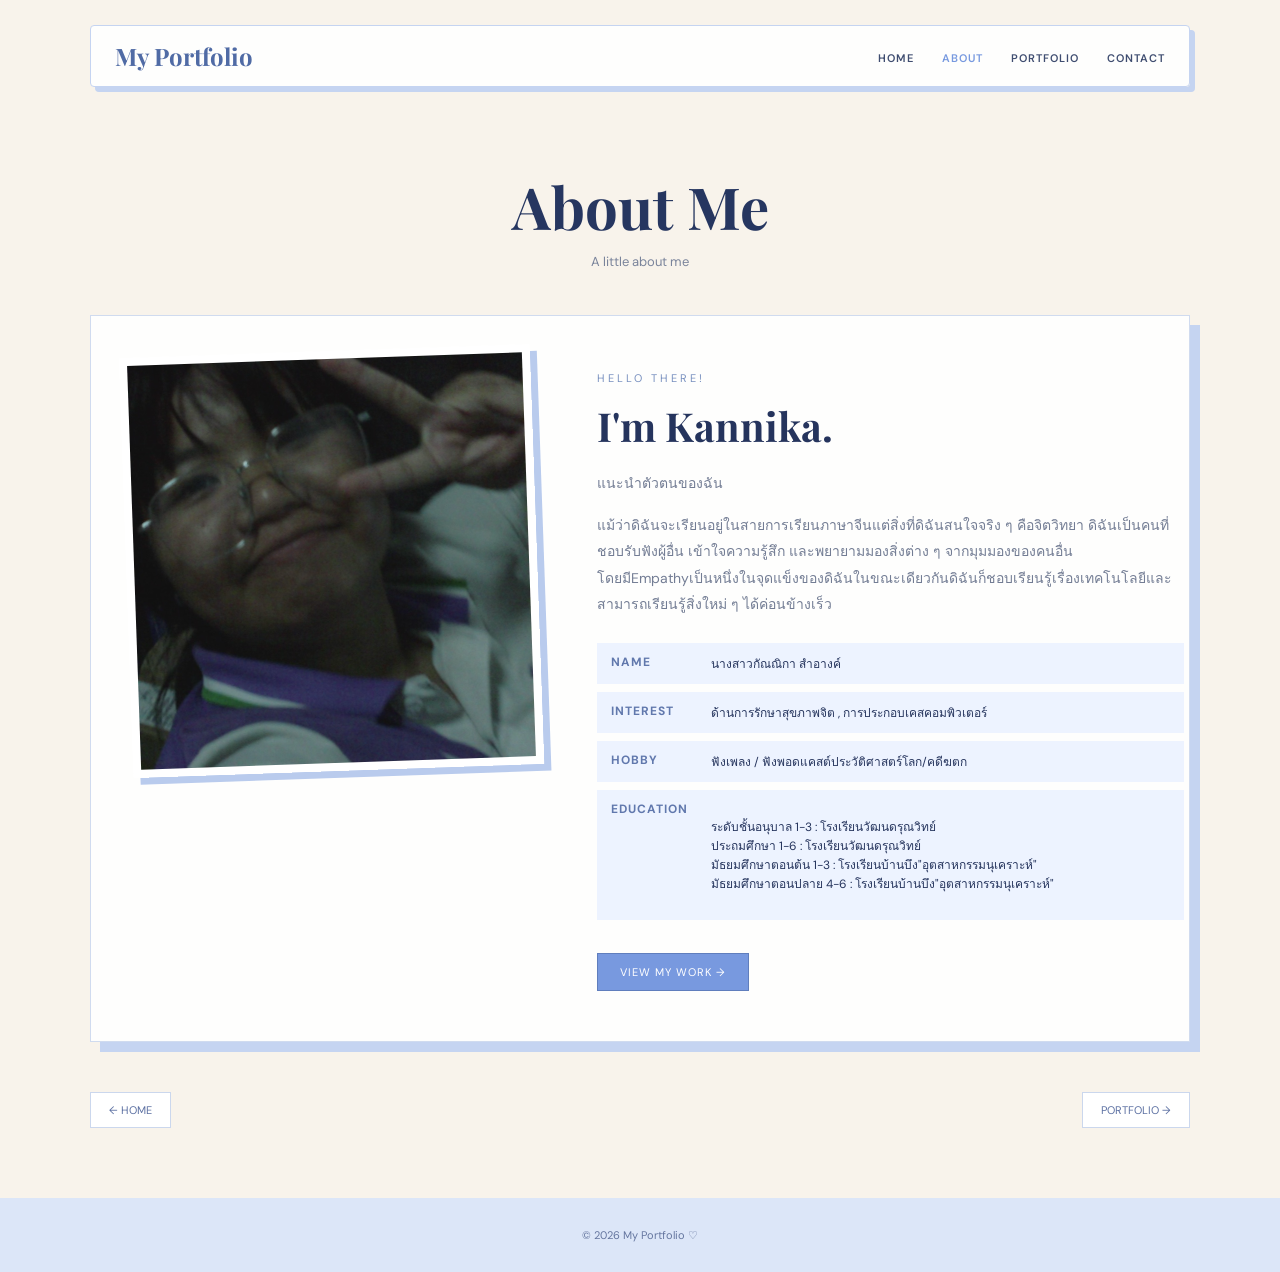
==== commit 5a160f40: "Update about.html" ====
--- a/about.html
+++ b/about.html
@@ -127,10 +127,12 @@
                 <div class="info-row">
                     <strong>EDUCATION</strong>
                     <span>
+                         ⠀ ⠀ ⠀<br>
                         ระดับชั้นอนุบาล 1-3 : โรงเรียนวัฒนดรุณวิทย์<br>
                         ประถมศึกษา 1-6 : โรงเรียนวัฒนดรุณวิทย์<br>
                         มัธยมศึกษาตอนต้น 1-3 : โรงเรียนบ้านบึง"อุตสาหกรรมนุเคราะห์"<br>
-                        มัธยมศึกษาตอนปลาย 4-6 : โรงเรียนบ้านบึง"อุตสาหกรรมนุเคราะห์"
+                        มัธยมศึกษาตอนปลาย 4-6 : โรงเรียนบ้านบึง"อุตสาหกรรมนุเคราะห์"<br>
+                         ⠀ ⠀ ⠀
                     </span>
                 </div>
             </div>
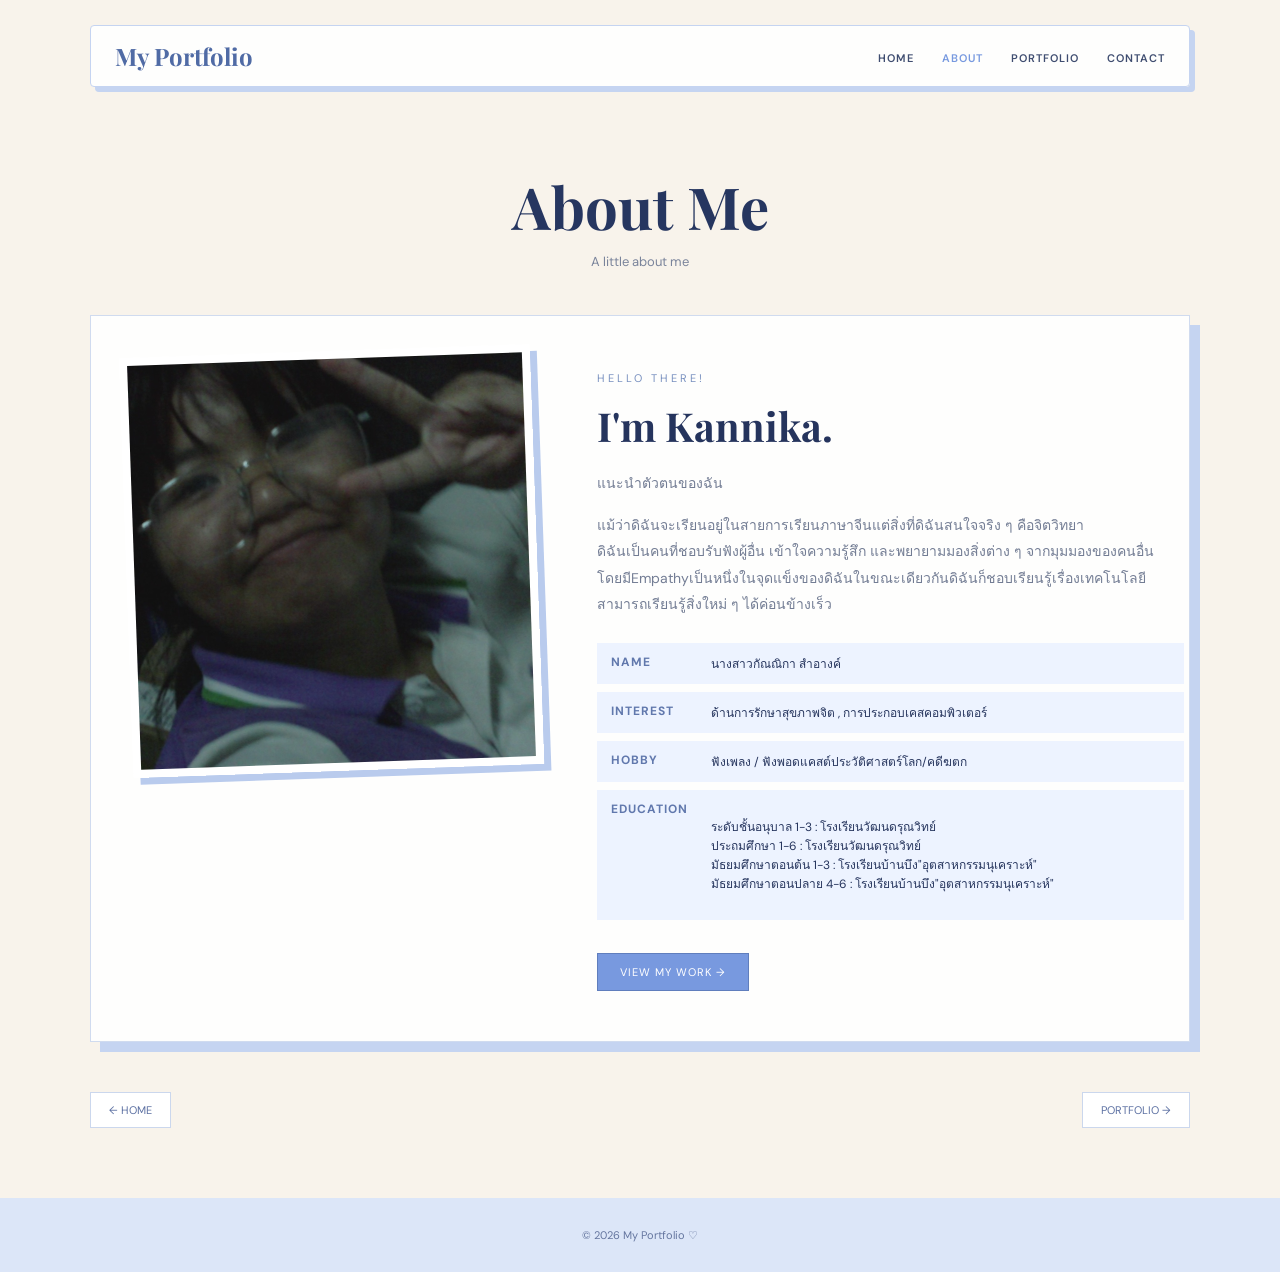
==== commit e2dcc6ec: "Update about.html" ====
--- a/about.html
+++ b/about.html
@@ -102,8 +102,8 @@
 
 
             <p>
-                แม้ว่าดิฉันจะเรียนอยู่ในสายการเรียนภาษาจีนแต่สิ่งที่ดิฉันสนใจจริง ๆ คือจิตวิทยา ดิฉันเป็นคนที่ชอบรับฟังผู้อื่น เข้าใจความรู้สึก และพยายามมองสิ่งต่าง ๆ จากมุมมองของคนอื่น<br>
-                โดยมีEmpathyเป็นหนึ่งในจุดแข็งของดิฉันในขณะเดียวกันดิฉันก็ชอบเรียนรู้เรื่องเทคโนโลยีและสามารถเรียนรู้สิ่งใหม่ ๆ ได้ค่อนข้างเร็ว<br>
+                แม้ว่าดิฉันจะเรียนอยู่ในสายการเรียนภาษาจีนแต่สิ่งที่ดิฉันสนใจจริง ๆ คือจิตวิทยา<br>ดิฉันเป็นคนที่ชอบรับฟังผู้อื่น เข้าใจความรู้สึก และพยายามมองสิ่งต่าง ๆ จากมุมมองของคนอื่น<br>
+                โดยมีEmpathyเป็นหนึ่งในจุดแข็งของดิฉันในขณะเดียวกันดิฉันก็ชอบเรียนรู้เรื่องเทคโนโลยี<br>สามารถเรียนรู้สิ่งใหม่ ๆ ได้ค่อนข้างเร็ว<br>
             </p>
 
 
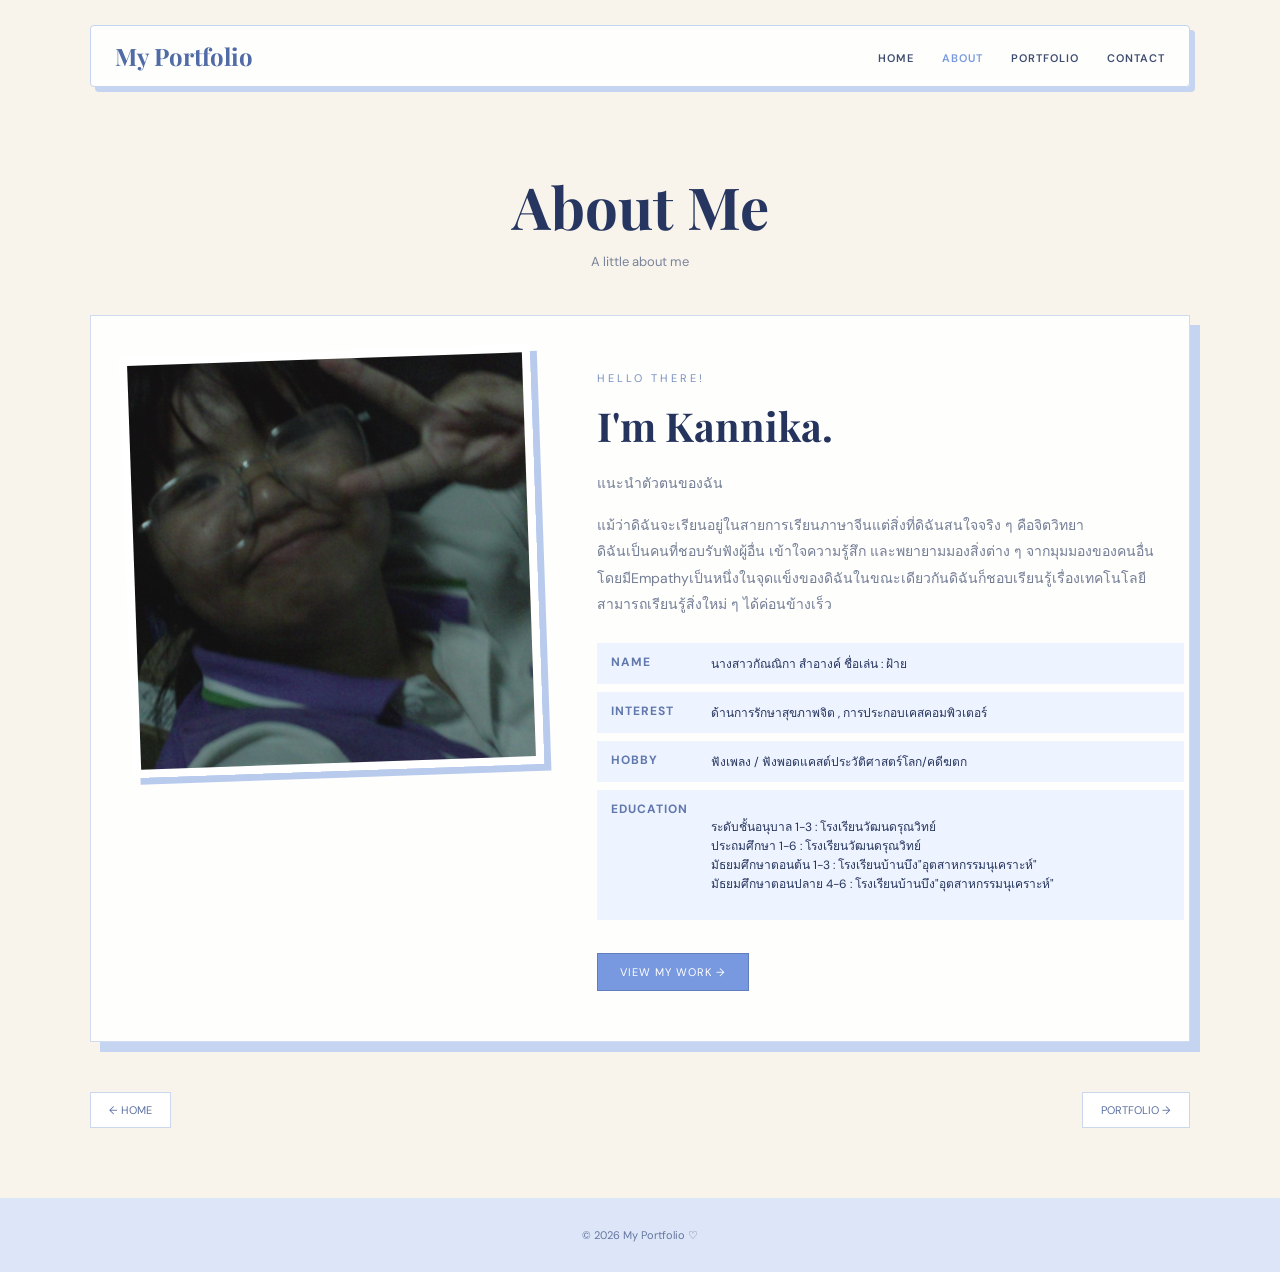
==== commit a24d0f15: "Update about.html" ====
--- a/about.html
+++ b/about.html
@@ -111,7 +111,7 @@
 
                 <div class="info-row">
                     <strong>NAME</strong>
-                    <span>นางสาวกัณณิกา สำอางค์</span>
+                    <span>นางสาวกัณณิกา สำอางค์ ชื่อเล่น : ฝ้าย</span>
                 </div>
 
                 <div class="info-row">
